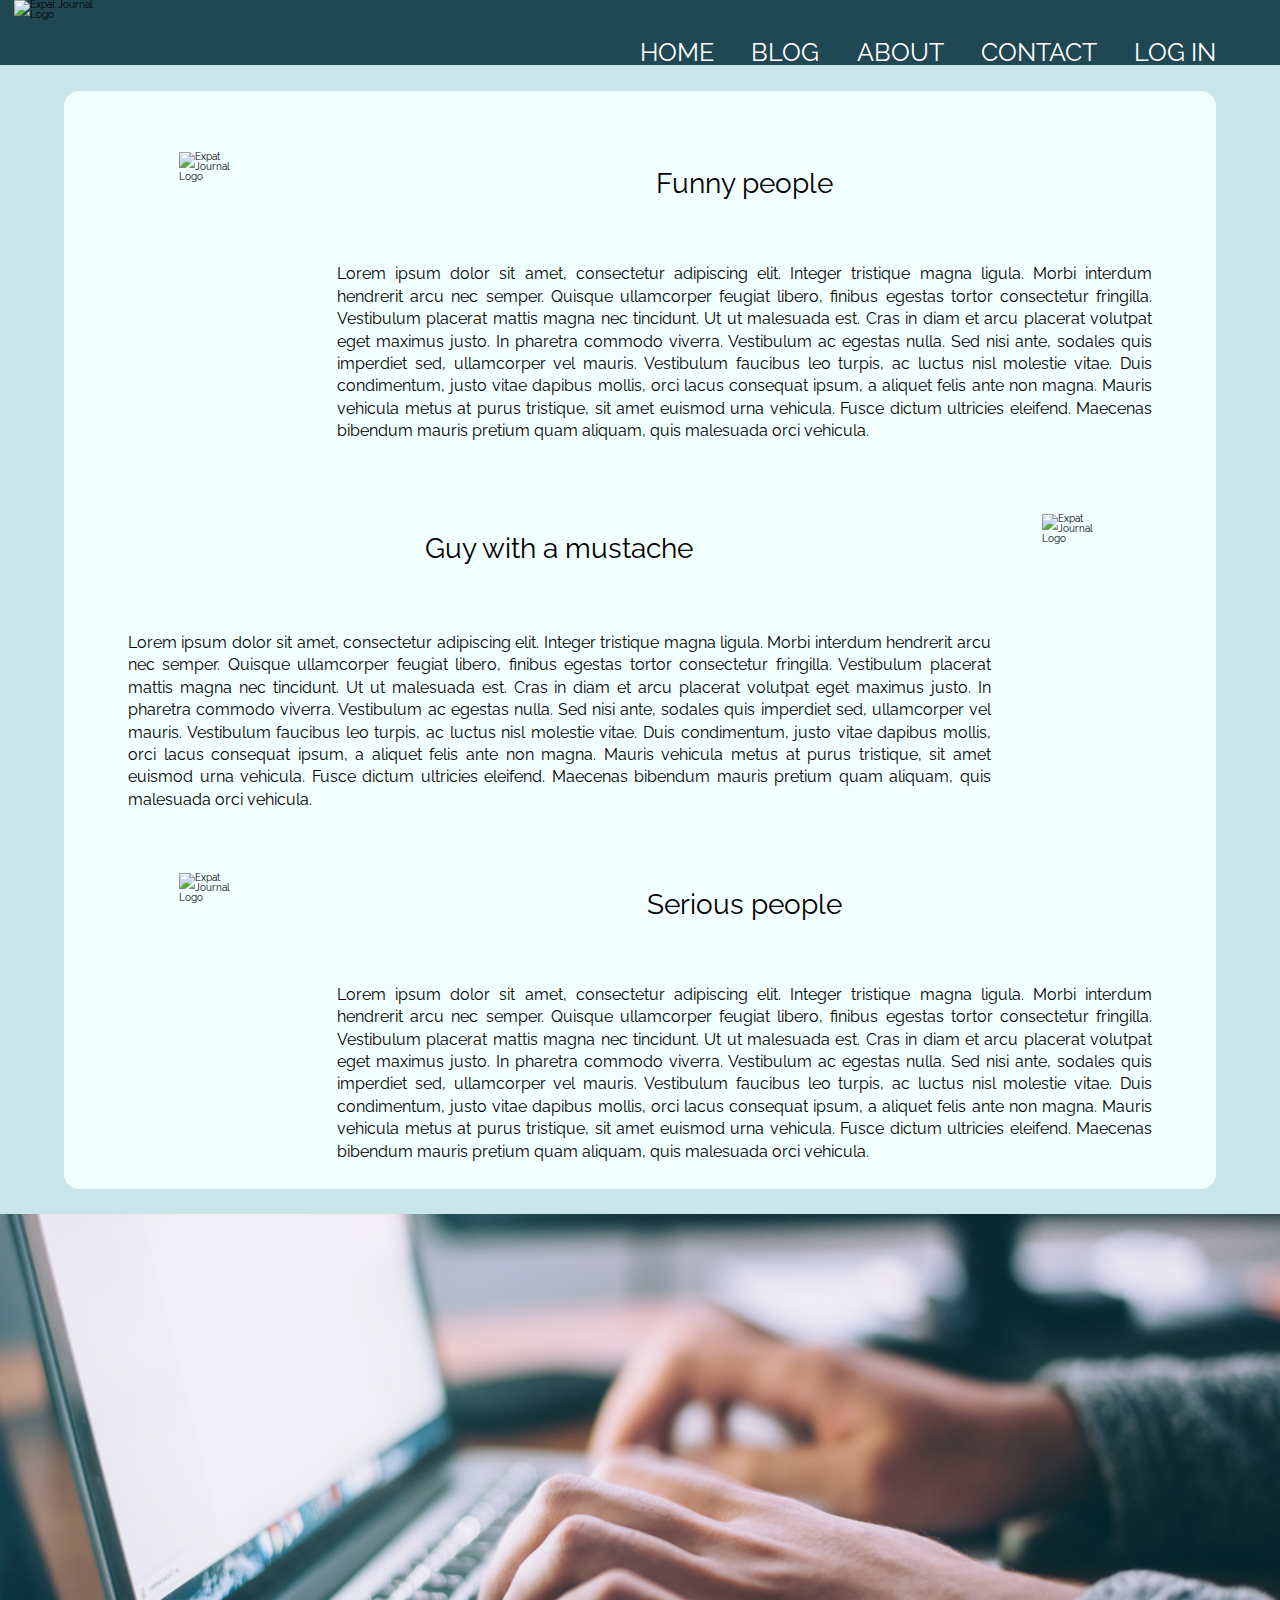
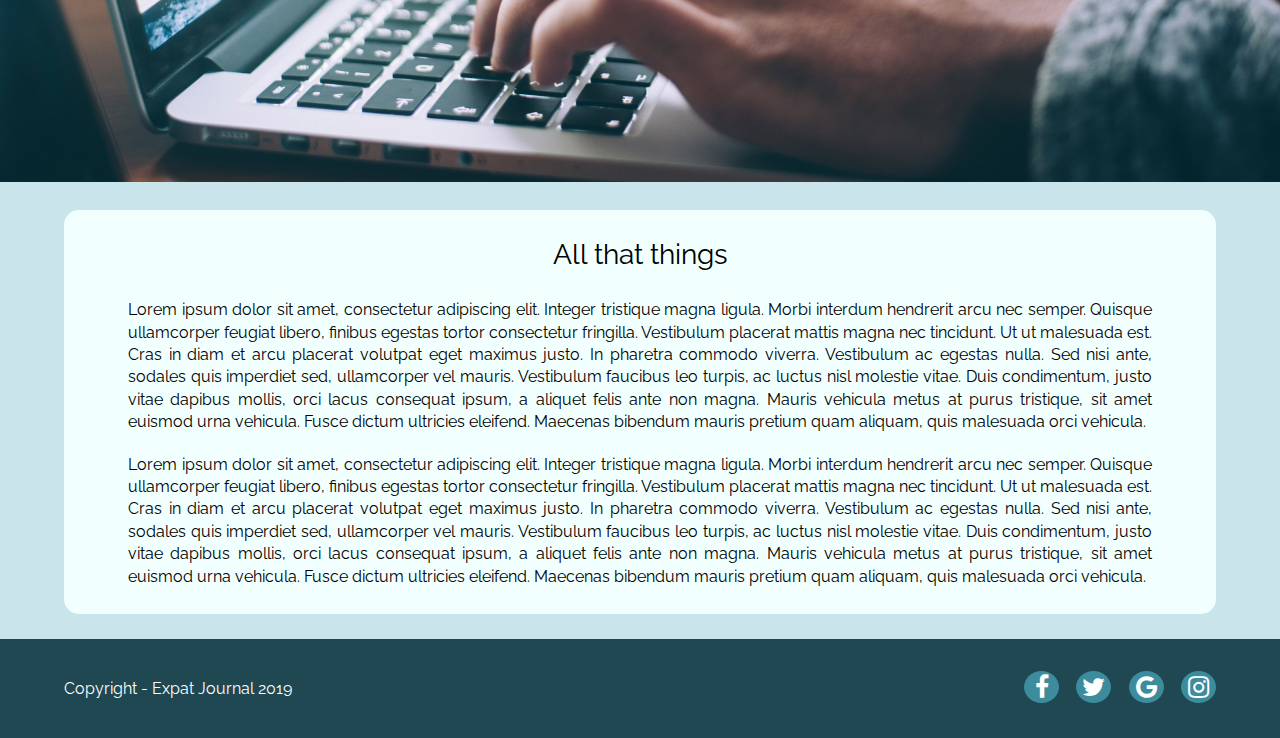
==== about.html @ 0d204ad5 "about.html - fixed" ====
<!doctype html>

<html lang="en">
<head>
  <meta charset="utf-8">

  <title>Expat Journal - About</title>

  <meta name="viewport" content="width=device-width, initial-scale=1.0">
  <link href="https://fonts.googleapis.com/css?family=Raleway&display=swap" rel="stylesheet">
  <link href="https://fonts.googleapis.com/css?family=Source+Sans+Pro&display=swap" rel="stylesheet">
  <link rel="stylesheet" href="https://cdnjs.cloudflare.com/ajax/libs/font-awesome/4.7.0/css/font-awesome.min.css">
  <link href="css/about.css" rel="stylesheet">

  <!--[if lt IE 9]>
    <script src="https://cdnjs.cloudflare.com/ajax/libs/html5shiv/3.7.3/html5shiv.js"></script>
  <![endif]-->
</head>
<body> 
  <header>
    <div class="logo">
      <img class="imglogo" src="img/logo.png" alt="Expat Journal Logo">
    </div>
    <div class="nav">
      <a href="index.html">Home</a>
      <a href="#">Blog</a>
      <a href="about.html">About</a>
      <a href="#">Contact</a>
      <a href="#">Log In</a>
    </div>
  </header>
  <content>
    <div class="main">
    
      <div class="about">
        <div class="block">
          <img class="blockimg" src="img/blockimg1.png" alt="Expat Journal Logo">
          <div>
            <h3>Funny people</h3>
            <p class="justify">Lorem ipsum dolor sit amet, consectetur adipiscing elit. Integer tristique magna ligula. Morbi interdum hendrerit arcu nec semper. Quisque ullamcorper feugiat libero, finibus egestas tortor consectetur fringilla. Vestibulum placerat mattis magna nec tincidunt. Ut ut malesuada est. Cras in diam et arcu placerat volutpat eget maximus justo. In pharetra commodo viverra. Vestibulum ac egestas nulla. Sed nisi ante, sodales quis imperdiet sed, ullamcorper vel mauris. Vestibulum faucibus leo turpis, ac luctus nisl molestie vitae. Duis condimentum, justo vitae dapibus mollis, orci lacus consequat ipsum, a aliquet felis ante non magna. Mauris vehicula metus at purus tristique, sit amet euismod urna vehicula. Fusce dictum ultricies eleifend. Maecenas bibendum mauris pretium quam aliquam, quis malesuada orci vehicula.</p>
          </div>
        </div>
        </br>
        <div class="block">
            <div>
                <h3>Guy with a mustache</h3>
                <p class="justify">Lorem ipsum dolor sit amet, consectetur adipiscing elit. Integer tristique magna ligula. Morbi interdum hendrerit arcu nec semper. Quisque ullamcorper feugiat libero, finibus egestas tortor consectetur fringilla. Vestibulum placerat mattis magna nec tincidunt. Ut ut malesuada est. Cras in diam et arcu placerat volutpat eget maximus justo. In pharetra commodo viverra. Vestibulum ac egestas nulla. Sed nisi ante, sodales quis imperdiet sed, ullamcorper vel mauris. Vestibulum faucibus leo turpis, ac luctus nisl molestie vitae. Duis condimentum, justo vitae dapibus mollis, orci lacus consequat ipsum, a aliquet felis ante non magna. Mauris vehicula metus at purus tristique, sit amet euismod urna vehicula. Fusce dictum ultricies eleifend. Maecenas bibendum mauris pretium quam aliquam, quis malesuada orci vehicula.</p>
              </div>
          <img class="blockimg" src="img/blockimg2.png" alt="Expat Journal Logo">
        </div>
        <div class="block">
            <img class="blockimg" src="img/blockimg3.png" alt="Expat Journal Logo">
            <div>
                <h3>Serious people</h3>
                <p class="justify">Lorem ipsum dolor sit amet, consectetur adipiscing elit. Integer tristique magna ligula. Morbi interdum hendrerit arcu nec semper. Quisque ullamcorper feugiat libero, finibus egestas tortor consectetur fringilla. Vestibulum placerat mattis magna nec tincidunt. Ut ut malesuada est. Cras in diam et arcu placerat volutpat eget maximus justo. In pharetra commodo viverra. Vestibulum ac egestas nulla. Sed nisi ante, sodales quis imperdiet sed, ullamcorper vel mauris. Vestibulum faucibus leo turpis, ac luctus nisl molestie vitae. Duis condimentum, justo vitae dapibus mollis, orci lacus consequat ipsum, a aliquet felis ante non magna. Mauris vehicula metus at purus tristique, sit amet euismod urna vehicula. Fusce dictum ultricies eleifend. Maecenas bibendum mauris pretium quam aliquam, quis malesuada orci vehicula.</p>
              </div>
          </div>      
      </div>
      <div class="midimg">
          <img class="midpic" src="img/midpic2.jpg" alt="Expat Journal">
      </div>
    
      <div class="references">
          <h3>All that things</h3>
          <p class="justify">Lorem ipsum dolor sit amet, consectetur adipiscing elit. Integer tristique magna ligula. Morbi interdum hendrerit arcu nec semper. Quisque ullamcorper feugiat libero, finibus egestas tortor consectetur fringilla. Vestibulum placerat mattis magna nec tincidunt. Ut ut malesuada est. Cras in diam et arcu placerat volutpat eget maximus justo. In pharetra commodo viverra. Vestibulum ac egestas nulla. Sed nisi ante, sodales quis imperdiet sed, ullamcorper vel mauris. Vestibulum faucibus leo turpis, ac luctus nisl molestie vitae. Duis condimentum, justo vitae dapibus mollis, orci lacus consequat ipsum, a aliquet felis ante non magna. Mauris vehicula metus at purus tristique, sit amet euismod urna vehicula. Fusce dictum ultricies eleifend. Maecenas bibendum mauris pretium quam aliquam, quis malesuada orci vehicula.</p>
      </br></br>
          <p class="justify">Lorem ipsum dolor sit amet, consectetur adipiscing elit. Integer tristique magna ligula. Morbi interdum hendrerit arcu nec semper. Quisque ullamcorper feugiat libero, finibus egestas tortor consectetur fringilla. Vestibulum placerat mattis magna nec tincidunt. Ut ut malesuada est. Cras in diam et arcu placerat volutpat eget maximus justo. In pharetra commodo viverra. Vestibulum ac egestas nulla. Sed nisi ante, sodales quis imperdiet sed, ullamcorper vel mauris. Vestibulum faucibus leo turpis, ac luctus nisl molestie vitae. Duis condimentum, justo vitae dapibus mollis, orci lacus consequat ipsum, a aliquet felis ante non magna. Mauris vehicula metus at purus tristique, sit amet euismod urna vehicula. Fusce dictum ultricies eleifend. Maecenas bibendum mauris pretium quam aliquam, quis malesuada orci vehicula.</p>
      </div>
    </div>
  </content>
  <footer>
    <div>
      <p>Copyright - Expat Journal 2019</p>
    </div>
    <div>
      <ul class="icons">
        <li><a href="#" class="fa fa-facebook"></a></li>
        <li><a href="#" class="fa fa-twitter"></a></li>
        <li><a href="#" class="fa fa-google"></a></li>
        <li><a href="#" class="fa fa-instagram"></a></li>
      </ul>
    </div>
  </footer>
</body>
</html>
---- css/about.css ----
/* http://meyerweb.com/eric/tools/css/reset/ 
   v2.0 | 20110126
   License: none (public domain)
*/
html,
body,
div,
span,
applet,
object,
iframe,
h1,
h2,
h3,
h4,
h5,
h6,
p,
blockquote,
pre,
a,
abbr,
acronym,
address,
big,
cite,
code,
del,
dfn,
em,
img,
ins,
kbd,
q,
s,
samp,
small,
strike,
strong,
sub,
sup,
tt,
var,
b,
u,
i,
center,
dl,
dt,
dd,
ol,
ul,
li,
fieldset,
form,
label,
legend,
table,
caption,
tbody,
tfoot,
thead,
tr,
th,
td,
article,
aside,
canvas,
details,
embed,
figure,
figcaption,
footer,
header,
hgroup,
menu,
nav,
output,
ruby,
section,
summary,
time,
mark,
audio,
video {
  margin: 0;
  padding: 0;
  border: 0;
  font-size: 100%;
  font: inherit;
  vertical-align: baseline;
}
/* HTML5 display-role reset for older browsers */
article,
aside,
details,
figcaption,
figure,
footer,
header,
hgroup,
menu,
nav,
section {
  display: block;
}
body {
  line-height: 1;
}
ol,
ul {
  list-style: none;
}
blockquote,
q {
  quotes: none;
}
blockquote:before,
blockquote:after,
q:before,
q:after {
  content: '';
  content: none;
}
table {
  border-collapse: collapse;
  border-spacing: 0;
}
* {
  box-sizing: border-box;
}
html {
  font-size: 62.5%;
}
html,
body {
  font-family: "Raleway", Helvetica, sans-serif;
}
h1,
h2,
h3,
h4,
h5 {
  font-family: "Raleway", Helvetica, sans-serif;
}
h2 {
  font-size: 4rem;
  font-family: "Source Sans Pro", Helvetica, sans-serif;
  font-weight: bold;
  text-transform: uppercase;
}
h3 {
  font-size: 2.8rem;
}
p {
  font-size: 1.6rem;
  line-height: 1.4;
}
.container {
  max-width: 800px;
  width: 100%;
  margin: 0 auto;
}
header {
  display: flex;
  justify-content: space-between;
  width: 100%;
  background-color: #1F4852;
}
header .imglogo {
  width: 50%;
  margin-left: 13%;
}
header .nav {
  display: flex;
  justify-content: space-between;
  width: 50%;
  padding-top: 4rem;
  padding-right: 5%;
}
header .nav a {
  text-decoration: none;
  font-size: 2.5rem;
  text-transform: uppercase;
  margin-right: 3%;
  color: white;
  font-family: "Raleway", Helvetica, sans-serif;
}
header .nav a:last-child {
  margin-right: 0;
}
header .nav a:hover {
  opacity: 0.7;
}
html {
  background-color: #C9E5EB;
}
content {
  width: 100%;
}
content .midpic {
  width: 100%;
  position: relative;
}
content .about,
content .references {
  margin: 2% 5%;
  padding: 0 5%;
  background-color: #f1ffff;
  padding-bottom: 2%;
  border-radius: 15px;
}
content .about h3,
content .references h3 {
  padding-top: 3%;
  margin-bottom: 3%;
}
content .about .btn,
content .references .btn {
  display: block;
  background-color: #3C8C9E;
  cursor: pointer;
  width: 20%;
  font-size: 2rem;
  border-radius: 15px;
  color: white;
  border: 1px solid lightgrey;
  text-align: center;
  padding-top: 1%;
  margin: 1% 0 0 0;
  padding-bottom: 1%;
}
content .about .btn:hover,
content .references .btn:hover {
  opacity: 0.7;
  color: white;
}
content .about .right,
content .references .right {
  display: flex;
  justify-content: flex-end;
}
content .references h3 {
  text-align: center;
}
content .block {
  display: flex;
  justify-content: space-between;
}
content .block div:last-child {
  margin-left: 5%;
}
content .justify {
  text-align: justify;
}
content .block {
  display: flex;
  justify-content: space-between;
  padding-top: 3%;
}
content .block .blockimg {
  padding-top: 3%;
}
content .block h3 {
  text-align: center;
  margin-top: 3%;
}
content .block p {
  padding-top: 5%;
}
content .block .blockimg {
  width: 40%;
  margin: 0 5%;
}
footer {
  background-color: bisque;
  width: 100%;
  background-color: #1F4852;
  color: white;
  display: flex;
  justify-content: space-between;
}
footer div:first-child {
  padding: 3% 5%;
  width: 30%;
}
footer div:last-child {
  padding: 2.5% 5%;
  width: 25%;
}
.fa {
  padding: 10%;
  font-size: 2.5rem;
  width: 35px;
  text-align: center;
  text-decoration: none;
  border-radius: 50%;
}
.fa:hover {
  opacity: 0.7;
}
.fa-facebook,
.fa-twitter,
.fa-google,
.fa-instagram {
  background: #3C8C9E;
  color: white;
}
.icons {
  display: flex;
  justify-content: space-between;
}
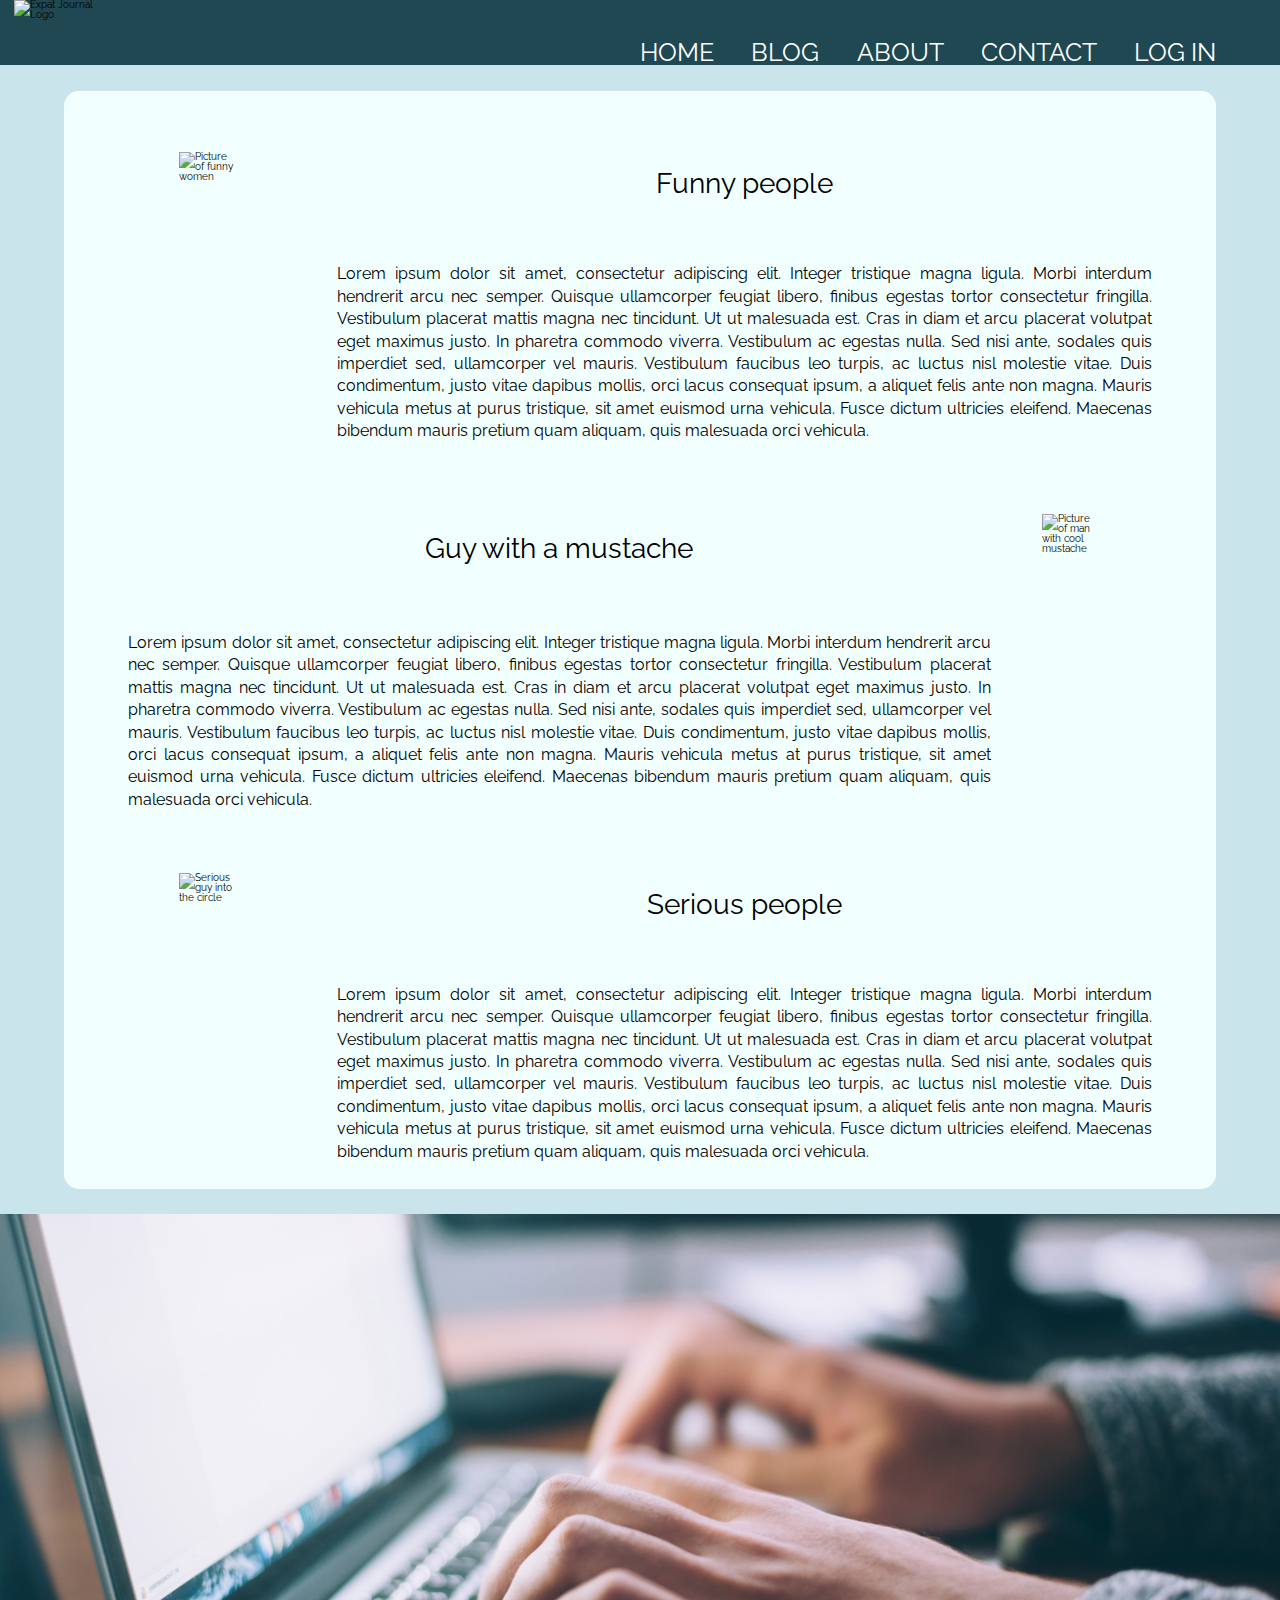
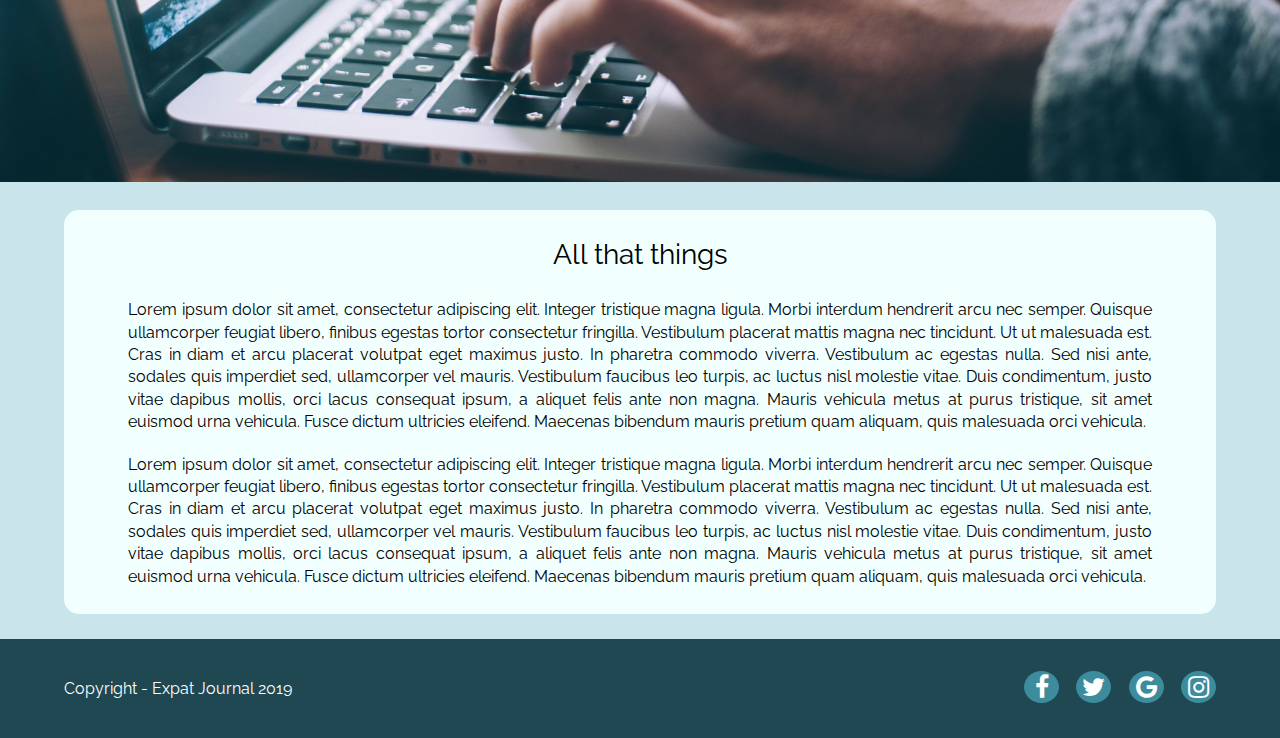
==== commit 7c4ab460: "added contact form" ====
--- a/about.html
+++ b/about.html
@@ -23,9 +23,9 @@
     </div>
     <div class="nav">
       <a href="index.html">Home</a>
-      <a href="#">Blog</a>
+      <a href="blog.html">Blog</a>
       <a href="about.html">About</a>
-      <a href="#">Contact</a>
+      <a href="contact.html">Contact</a>
       <a href="#">Log In</a>
     </div>
   </header>
@@ -34,7 +34,7 @@
     
       <div class="about">
         <div class="block">
-          <img class="blockimg" src="img/blockimg1.png" alt="Expat Journal Logo">
+          <img class="blockimg" src="img/blockimg1.png" alt="Picture of funny women">
           <div>
             <h3>Funny people</h3>
             <p class="justify">Lorem ipsum dolor sit amet, consectetur adipiscing elit. Integer tristique magna ligula. Morbi interdum hendrerit arcu nec semper. Quisque ullamcorper feugiat libero, finibus egestas tortor consectetur fringilla. Vestibulum placerat mattis magna nec tincidunt. Ut ut malesuada est. Cras in diam et arcu placerat volutpat eget maximus justo. In pharetra commodo viverra. Vestibulum ac egestas nulla. Sed nisi ante, sodales quis imperdiet sed, ullamcorper vel mauris. Vestibulum faucibus leo turpis, ac luctus nisl molestie vitae. Duis condimentum, justo vitae dapibus mollis, orci lacus consequat ipsum, a aliquet felis ante non magna. Mauris vehicula metus at purus tristique, sit amet euismod urna vehicula. Fusce dictum ultricies eleifend. Maecenas bibendum mauris pretium quam aliquam, quis malesuada orci vehicula.</p>
@@ -46,10 +46,10 @@
                 <h3>Guy with a mustache</h3>
                 <p class="justify">Lorem ipsum dolor sit amet, consectetur adipiscing elit. Integer tristique magna ligula. Morbi interdum hendrerit arcu nec semper. Quisque ullamcorper feugiat libero, finibus egestas tortor consectetur fringilla. Vestibulum placerat mattis magna nec tincidunt. Ut ut malesuada est. Cras in diam et arcu placerat volutpat eget maximus justo. In pharetra commodo viverra. Vestibulum ac egestas nulla. Sed nisi ante, sodales quis imperdiet sed, ullamcorper vel mauris. Vestibulum faucibus leo turpis, ac luctus nisl molestie vitae. Duis condimentum, justo vitae dapibus mollis, orci lacus consequat ipsum, a aliquet felis ante non magna. Mauris vehicula metus at purus tristique, sit amet euismod urna vehicula. Fusce dictum ultricies eleifend. Maecenas bibendum mauris pretium quam aliquam, quis malesuada orci vehicula.</p>
               </div>
-          <img class="blockimg" src="img/blockimg2.png" alt="Expat Journal Logo">
+          <img class="blockimg" src="img/blockimg2.png" alt="Picture of man with cool mustache">
         </div>
         <div class="block">
-            <img class="blockimg" src="img/blockimg3.png" alt="Expat Journal Logo">
+            <img class="blockimg" src="img/blockimg3.png" alt="Serious guy into the circle">
             <div>
                 <h3>Serious people</h3>
                 <p class="justify">Lorem ipsum dolor sit amet, consectetur adipiscing elit. Integer tristique magna ligula. Morbi interdum hendrerit arcu nec semper. Quisque ullamcorper feugiat libero, finibus egestas tortor consectetur fringilla. Vestibulum placerat mattis magna nec tincidunt. Ut ut malesuada est. Cras in diam et arcu placerat volutpat eget maximus justo. In pharetra commodo viverra. Vestibulum ac egestas nulla. Sed nisi ante, sodales quis imperdiet sed, ullamcorper vel mauris. Vestibulum faucibus leo turpis, ac luctus nisl molestie vitae. Duis condimentum, justo vitae dapibus mollis, orci lacus consequat ipsum, a aliquet felis ante non magna. Mauris vehicula metus at purus tristique, sit amet euismod urna vehicula. Fusce dictum ultricies eleifend. Maecenas bibendum mauris pretium quam aliquam, quis malesuada orci vehicula.</p>
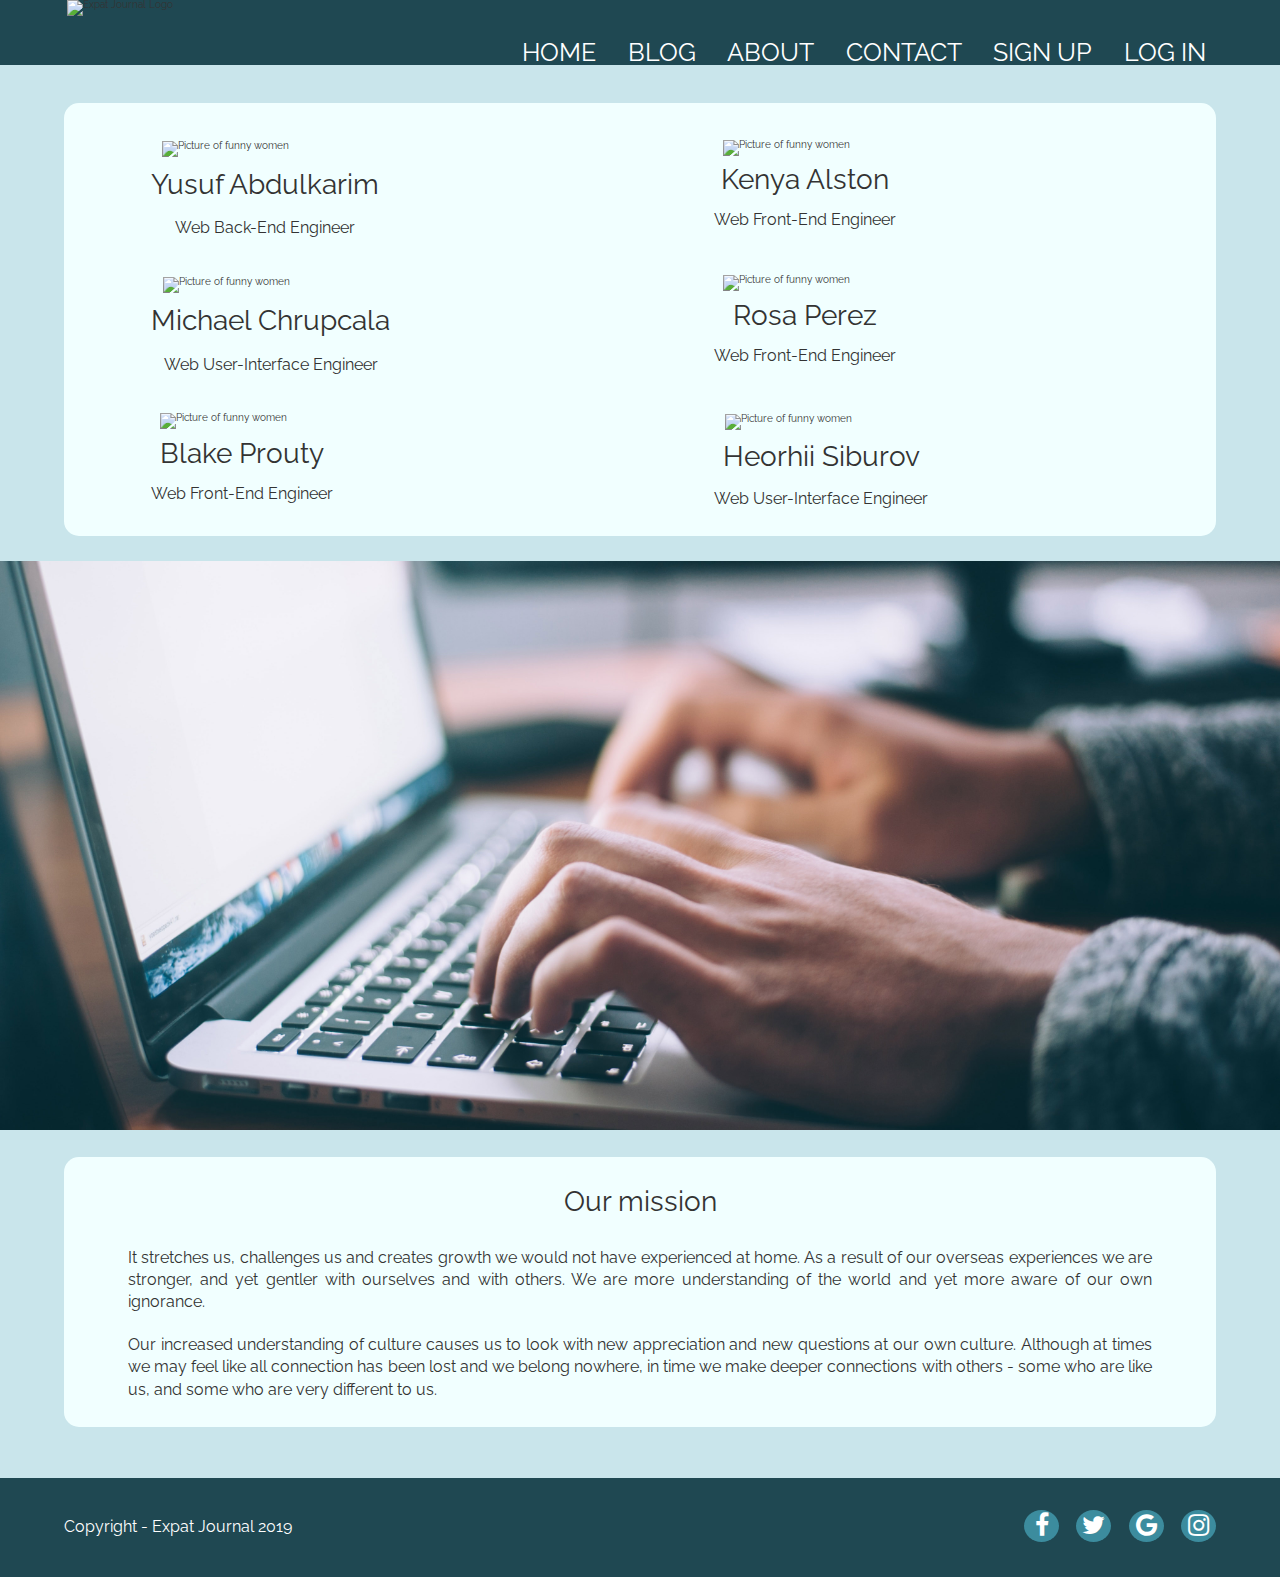
==== commit c4f3850c: "structure of about page was changed, added content" ====
--- a/about.html
+++ b/about.html
@@ -7,6 +7,8 @@
   <title>Expat Journal - About</title>
 
   <meta name="viewport" content="width=device-width, initial-scale=1.0">
+  <link rel="stylesheet" href="https://maxcdn.bootstrapcdn.com/bootstrap/3.4.0/css/bootstrap.min.css">
+  
   <link href="https://fonts.googleapis.com/css?family=Raleway&display=swap" rel="stylesheet">
   <link href="https://fonts.googleapis.com/css?family=Source+Sans+Pro&display=swap" rel="stylesheet">
   <link rel="stylesheet" href="https://cdnjs.cloudflare.com/ajax/libs/font-awesome/4.7.0/css/font-awesome.min.css">
@@ -26,7 +28,8 @@
       <a href="blog.html">Blog</a>
       <a href="about.html">About</a>
       <a href="contact.html">Contact</a>
-      <a href="#">Log In</a>
+      <a href="https://expatjournal.netlify.com/sign-up">Sign Up</a>
+      <a href="https://expatjournal.netlify.com">Log In</a>
     </div>
   </header>
   <content>
@@ -34,37 +37,58 @@
     
       <div class="about">
         <div class="block">
-          <img class="blockimg" src="img/blockimg1.png" alt="Picture of funny women">
-          <div>
-            <h3>Funny people</h3>
-            <p class="justify">Lorem ipsum dolor sit amet, consectetur adipiscing elit. Integer tristique magna ligula. Morbi interdum hendrerit arcu nec semper. Quisque ullamcorper feugiat libero, finibus egestas tortor consectetur fringilla. Vestibulum placerat mattis magna nec tincidunt. Ut ut malesuada est. Cras in diam et arcu placerat volutpat eget maximus justo. In pharetra commodo viverra. Vestibulum ac egestas nulla. Sed nisi ante, sodales quis imperdiet sed, ullamcorper vel mauris. Vestibulum faucibus leo turpis, ac luctus nisl molestie vitae. Duis condimentum, justo vitae dapibus mollis, orci lacus consequat ipsum, a aliquet felis ante non magna. Mauris vehicula metus at purus tristique, sit amet euismod urna vehicula. Fusce dictum ultricies eleifend. Maecenas bibendum mauris pretium quam aliquam, quis malesuada orci vehicula.</p>
-          </div>
-        </div>
-        </br>
-        <div class="block">
-            <div>
-                <h3>Guy with a mustache</h3>
-                <p class="justify">Lorem ipsum dolor sit amet, consectetur adipiscing elit. Integer tristique magna ligula. Morbi interdum hendrerit arcu nec semper. Quisque ullamcorper feugiat libero, finibus egestas tortor consectetur fringilla. Vestibulum placerat mattis magna nec tincidunt. Ut ut malesuada est. Cras in diam et arcu placerat volutpat eget maximus justo. In pharetra commodo viverra. Vestibulum ac egestas nulla. Sed nisi ante, sodales quis imperdiet sed, ullamcorper vel mauris. Vestibulum faucibus leo turpis, ac luctus nisl molestie vitae. Duis condimentum, justo vitae dapibus mollis, orci lacus consequat ipsum, a aliquet felis ante non magna. Mauris vehicula metus at purus tristique, sit amet euismod urna vehicula. Fusce dictum ultricies eleifend. Maecenas bibendum mauris pretium quam aliquam, quis malesuada orci vehicula.</p>
-              </div>
-          <img class="blockimg" src="img/blockimg2.png" alt="Picture of man with cool mustache">
+            <div class="column">
+              <img class="blockimg" src="img/about1.png" alt="Picture of funny women">
+              <h3>Yusuf Abdulkarim</h3>
+              <p>Web Back-End Engineer</p>
+            </div>
         </div>
         <div class="block">
-            <img class="blockimg" src="img/blockimg3.png" alt="Serious guy into the circle">
-            <div>
-                <h3>Serious people</h3>
-                <p class="justify">Lorem ipsum dolor sit amet, consectetur adipiscing elit. Integer tristique magna ligula. Morbi interdum hendrerit arcu nec semper. Quisque ullamcorper feugiat libero, finibus egestas tortor consectetur fringilla. Vestibulum placerat mattis magna nec tincidunt. Ut ut malesuada est. Cras in diam et arcu placerat volutpat eget maximus justo. In pharetra commodo viverra. Vestibulum ac egestas nulla. Sed nisi ante, sodales quis imperdiet sed, ullamcorper vel mauris. Vestibulum faucibus leo turpis, ac luctus nisl molestie vitae. Duis condimentum, justo vitae dapibus mollis, orci lacus consequat ipsum, a aliquet felis ante non magna. Mauris vehicula metus at purus tristique, sit amet euismod urna vehicula. Fusce dictum ultricies eleifend. Maecenas bibendum mauris pretium quam aliquam, quis malesuada orci vehicula.</p>
-              </div>
-          </div>      
+            <div class="column">
+              <img class="blockimg" src="img/about2.png" alt="Picture of funny women">
+              <h3>Kenya Alston</h3>
+              <p>Web Front-End Engineer</p>
+            </div>
+        </div>
+        <div class="block">
+            <div class="column">
+              <img class="blockimg" src="img/about3.png" alt="Picture of funny women">
+              <h3>Michael Chrupcala</h3>
+              <p>Web User-Interface Engineer</p>
+            </div>
+        </div>
+        <div class="block">
+            <div class="column">
+              <img class="blockimg" src="img/about4.png" alt="Picture of funny women">
+              <h3>Rosa Perez</h3>
+              <p>Web Front-End Engineer</p>
+            </div>
+        </div>
+        <div class="block">
+            <div class="column">
+              <img class="blockimg" src="img/about5.png" alt="Picture of funny women">
+              <h3>Blake Prouty</h3>
+              <p>Web Front-End Engineer</p>
+            </div>
+        </div>
+        <div class="block">
+            <div class="column">
+              <img class="blockimg" src="img/about6.png" alt="Picture of funny women">
+              <h3>Heorhii Siburov</h3>
+              <p>Web User-Interface Engineer</p>
+            </div>
+        </div>
+
       </div>
       <div class="midimg">
           <img class="midpic" src="img/midpic2.jpg" alt="Expat Journal">
       </div>
     
       <div class="references">
-          <h3>All that things</h3>
-          <p class="justify">Lorem ipsum dolor sit amet, consectetur adipiscing elit. Integer tristique magna ligula. Morbi interdum hendrerit arcu nec semper. Quisque ullamcorper feugiat libero, finibus egestas tortor consectetur fringilla. Vestibulum placerat mattis magna nec tincidunt. Ut ut malesuada est. Cras in diam et arcu placerat volutpat eget maximus justo. In pharetra commodo viverra. Vestibulum ac egestas nulla. Sed nisi ante, sodales quis imperdiet sed, ullamcorper vel mauris. Vestibulum faucibus leo turpis, ac luctus nisl molestie vitae. Duis condimentum, justo vitae dapibus mollis, orci lacus consequat ipsum, a aliquet felis ante non magna. Mauris vehicula metus at purus tristique, sit amet euismod urna vehicula. Fusce dictum ultricies eleifend. Maecenas bibendum mauris pretium quam aliquam, quis malesuada orci vehicula.</p>
+          <h3>Our mission</h3>
+          <p class="justify">It stretches us, challenges us and creates growth we would not have experienced at home.  As a result of our overseas experiences we are stronger, and yet gentler with ourselves and with others. We are more understanding of the world and yet more aware of our own ignorance.</p>
       </br></br>
-          <p class="justify">Lorem ipsum dolor sit amet, consectetur adipiscing elit. Integer tristique magna ligula. Morbi interdum hendrerit arcu nec semper. Quisque ullamcorper feugiat libero, finibus egestas tortor consectetur fringilla. Vestibulum placerat mattis magna nec tincidunt. Ut ut malesuada est. Cras in diam et arcu placerat volutpat eget maximus justo. In pharetra commodo viverra. Vestibulum ac egestas nulla. Sed nisi ante, sodales quis imperdiet sed, ullamcorper vel mauris. Vestibulum faucibus leo turpis, ac luctus nisl molestie vitae. Duis condimentum, justo vitae dapibus mollis, orci lacus consequat ipsum, a aliquet felis ante non magna. Mauris vehicula metus at purus tristique, sit amet euismod urna vehicula. Fusce dictum ultricies eleifend. Maecenas bibendum mauris pretium quam aliquam, quis malesuada orci vehicula.</p>
+          <p class="justify">Our increased understanding of culture causes us to look with new appreciation and new questions at our own culture. Although at times we may feel like all connection has been lost and we belong nowhere, in time we make deeper connections with others - some who are like us, and some who are very different to us.</p>
       </div>
     </div>
   </content>
--- a/css/about.css
+++ b/css/about.css
@@ -168,13 +168,16 @@
   background-color: #1F4852;
 }
 header .imglogo {
-  width: 50%;
+  width: 27rem;
   margin-left: 13%;
 }
+header .logo {
+  width: 40%;
+}
 header .nav {
   display: flex;
   justify-content: space-between;
-  width: 50%;
+  width: 60%;
   padding-top: 4rem;
   padding-right: 5%;
 }
@@ -192,11 +195,68 @@
 header .nav a:hover {
   opacity: 0.7;
 }
+@media (max-width: 800px) {
+  header {
+    justify-content: center;
+  }
+  header .nav {
+    width: 50%;
+    padding-top: 3%;
+    padding-right: 2%;
+  }
+  header .nav a {
+    font-size: 1.5rem;
+  }
+  header .logo {
+    width: 40%;
+  }
+  header .imglogo {
+    width: 50%;
+    margin-left: 1%;
+  }
+}
+@media (max-width: 500px) {
+  header {
+    flex-direction: column;
+    margin: 0;
+  }
+  header .logo {
+    width: 100%;
+  }
+  header .logo .imglogo {
+    width: 40%;
+    margin: 3% 30% 0 30%;
+  }
+  header .nav {
+    padding-right: 0%;
+    display: block;
+    width: 100%;
+  }
+  header .nav a {
+    display: block;
+    font-size: 2rem;
+    padding: 3% 0;
+    margin-right: 0;
+    text-align: center;
+    border-top: 1px solid white;
+  }
+  header .nav a:last-child {
+    border-bottom: 1px solid white;
+  }
+  header .nav a:hover {
+    opacity: 1;
+  }
+}
 html {
   background-color: #C9E5EB;
 }
 content {
   width: 100%;
+}
+content .main {
+  background-color: #C9E5EB !important;
+  padding-bottom: 2%;
+  padding-top: 1%;
 }
 content .midpic {
   width: 100%;
@@ -240,26 +300,35 @@
   display: flex;
   justify-content: flex-end;
 }
+content .about {
+  display: flex;
+  flex-wrap: wrap;
+  justify-content: space-between;
+}
 content .references h3 {
   text-align: center;
 }
+content .justify {
+  text-align: justify;
+}
+content .column p {
+  text-align: center;
+}
 content .block {
   display: flex;
   justify-content: space-between;
+  flex-direction: row;
+  padding-top: 3%;
+  flex-wrap: wrap;
+  width: 45%;
 }
 content .block div:last-child {
   margin-left: 5%;
 }
-content .justify {
-  text-align: justify;
-}
-content .block {
-  display: flex;
-  justify-content: space-between;
-  padding-top: 3%;
-}
-content .block .blockimg {
-  padding-top: 3%;
+@media (max-width: 800px), (max-width: 500px) {
+  content .block div:last-child {
+    margin-left: 0;
+  }
 }
 content .block h3 {
   text-align: center;
@@ -269,8 +338,15 @@
   padding-top: 5%;
 }
 content .block .blockimg {
-  width: 40%;
+  width: 90%;
   margin: 0 5%;
+  padding-top: 3%;
+}
+@media (max-width: 800px), (max-width: 500px) {
+  content .block {
+    flex-wrap: wrap;
+    width: 100%;
+  }
 }
 footer {
   background-color: bisque;
@@ -287,6 +363,32 @@
 footer div:last-child {
   padding: 2.5% 5%;
   width: 25%;
+}
+@media (max-width: 800px) {
+  footer div:first-child {
+    padding: 3% 5%;
+    width: 40%;
+  }
+  footer div:last-child {
+    padding: 2.5% 5%;
+    width: 35%;
+  }
+}
+@media (max-width: 500px) {
+  footer {
+    flex-direction: column;
+  }
+  footer div:first-child {
+    margin: 0 10%;
+    width: 80%;
+  }
+  footer div:first-child p {
+    text-align: center;
+  }
+  footer div:last-child {
+    margin: 0 25%;
+    width: 50%;
+  }
 }
 .fa {
   padding: 10%;
